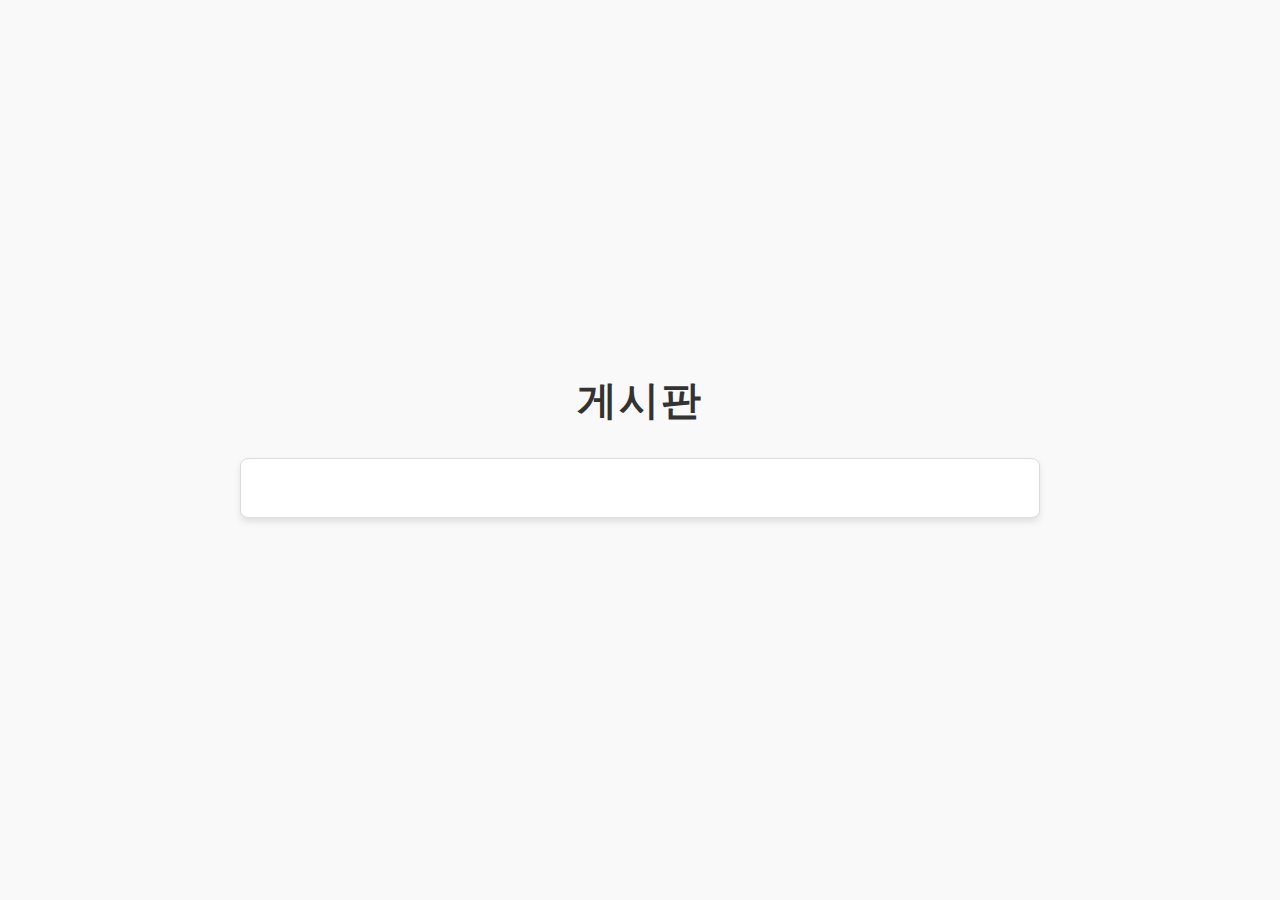
==== src/main/resources/templates/index.html @ 79c46a9c "." ====
<!DOCTYPE html>
<html xmlns:th="http://www.thymeleaf.org">
<head>
    <title>Board Main Page</title>
    <style>
        /* Reset 기본 스타일 제거 */
        * {
            margin: 0;
            padding: 0;
            box-sizing: border-box;
        }

        /* 바디 스타일 */
        body {
            font-family: 'Arial', sans-serif;
            background-color: #f9f9f9;
            margin: 0;
            padding: 0;
            display: flex;
            flex-direction: column;
            align-items: center;
            justify-content: center;
            min-height: 100vh;
        }

        /* 헤더 스타일 */
        h1 {
            text-align: center;
            color: #333;
            font-size: 2.5em;
            margin-bottom: 20px;
            text-transform: uppercase;
            letter-spacing: 2px;
        }

        /* 리스트 스타일 */
        ul {
            list-style-type: none;
            padding: 0;
            margin: 0 auto;
            width: 90%;
            max-width: 800px;
        }

        li {
            background-color: #fff;
            margin: 10px auto;
            padding: 20px;
            border: 1px solid #ddd;
            border-radius: 8px;
            box-shadow: 0 4px 6px rgba(0, 0, 0, 0.1);
            transition: transform 0.2s ease, box-shadow 0.2s ease;
        }

        li:hover {
            transform: translateY(-5px);
            box-shadow: 0 8px 15px rgba(0, 0, 0, 0.15);
        }

        /* 링크 스타일 */
        a {
            text-decoration: none;
            color: #007bff;
            font-size: 1.2em;
            font-weight: bold;
            display: inline-block;
            transition: color 0.3s ease;
        }

        a:hover {
            color: #0056b3;
            text-decoration: underline;
        }

        /* 반응형 디자인 */
        @media (max-width: 600px) {
            h1 {
                font-size: 2em;
            }

            li {
                padding: 15px;
            }

            a {
                font-size: 1em;
            }
        }
    </style>
</head>
<body>
<h1>게시판</h1>
<ul>
    <li th:each="boardCt : ${boardCtList}">
        <a th:href="@{'/board/' + ${boardCt.boardCtId}}">
            <span th:text="${boardCt.boardCtName}"></span>
        </a>
    </li>
</ul>
</body>
</html>
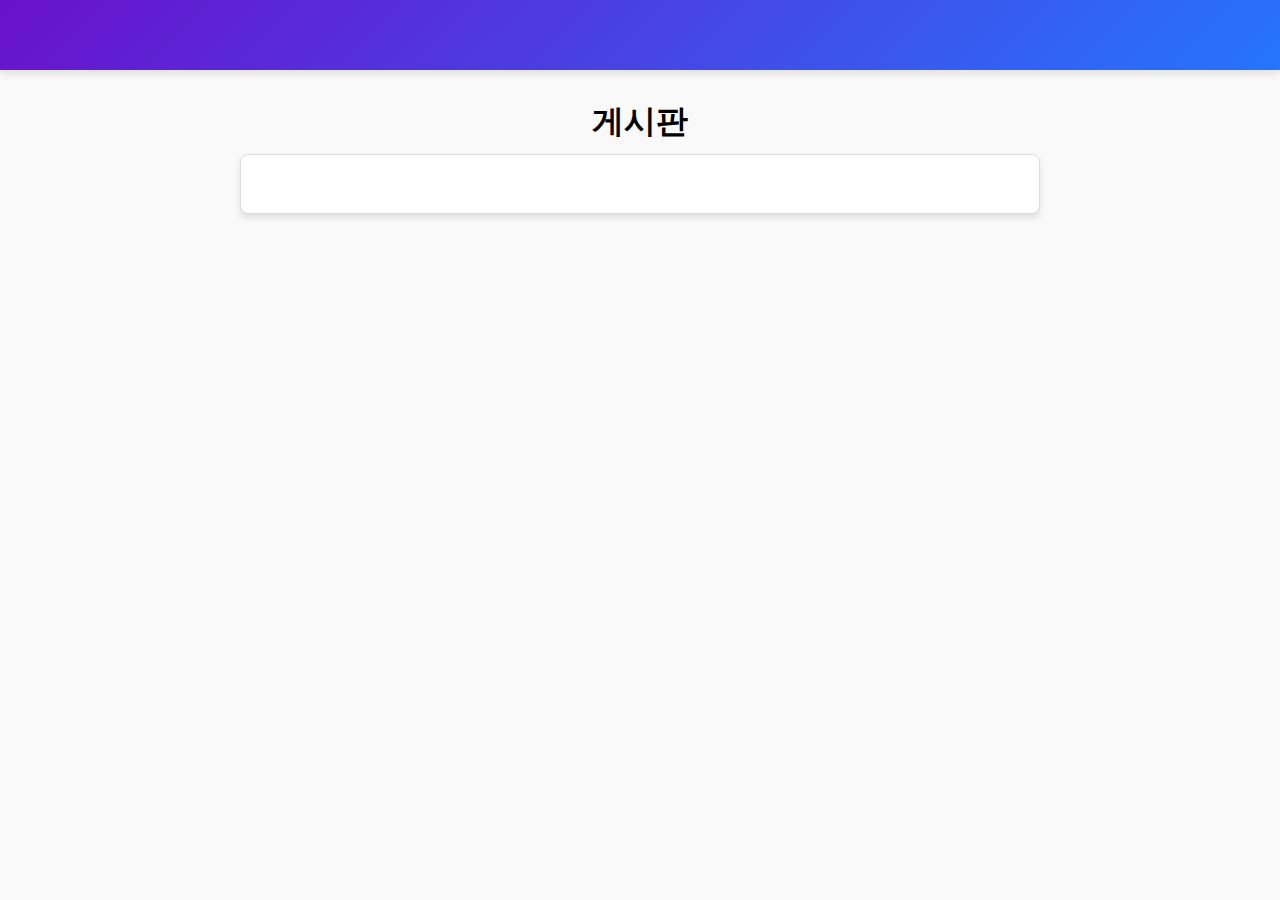
==== commit f54d21b6: "." ====
--- a/src/main/resources/templates/index.html
+++ b/src/main/resources/templates/index.html
@@ -16,21 +16,42 @@
             background-color: #f9f9f9;
             margin: 0;
             padding: 0;
-            display: flex;
-            flex-direction: column;
-            align-items: center;
-            justify-content: center;
-            min-height: 100vh;
         }
 
-        /* 헤더 스타일 */
-        h1 {
+        /* 고정된 네비게이션 스타일 */
+        .nav {
+            position: fixed; /* 상단 고정 */
+            top: 0;
+            left: 0;
+            width: 100%; /* 화면 전체 너비 */
+            height: 70px; /* 높이 지정 */
+            background: linear-gradient(135deg, #6a11cb, #2575fc); /* 멋진 그라데이션 */
+            box-shadow: 0 4px 8px rgba(0, 0, 0, 0.1); /* 그림자 추가 */
+            display: flex; /* 플렉스 박스 사용 */
+            align-items: center; /* 수직 정렬 */
+            justify-content: space-between; /* 좌우 요소 간격 */
+            padding: 0 30px; /* 좌우 패딩 */
+            z-index: 1000; /* 다른 요소보다 위로 표시 */
+        }
+
+        .nav a {
+            color: #fff;
+            text-decoration: none;
+            font-size: 1.1em;
+            font-weight: 500;
+            margin: 0 15px;
+            transition: color 0.3s ease;
+        }
+
+        .nav a:hover {
+            color: #f0f0f0;
+        }
+
+        /* 메인 컨텐츠 여백 */
+        .content {
+            margin-top: 80px; /* 고정된 네비게이션 높이만큼 여백 추가 */
             text-align: center;
-            color: #333;
-            font-size: 2.5em;
-            margin-bottom: 20px;
-            text-transform: uppercase;
-            letter-spacing: 2px;
+            padding: 20px;
         }
 
         /* 리스트 스타일 */
@@ -89,13 +110,18 @@
     </style>
 </head>
 <body>
-<h1>게시판</h1>
-<ul>
-    <li th:each="boardCt : ${boardCtList}">
-        <a th:href="@{'/board/' + ${boardCt.boardCtId}}">
-            <span th:text="${boardCt.boardCtName}"></span>
-        </a>
-    </li>
-</ul>
+<!-- 고정된 네비게이션 프래그먼트 -->
+<div th:replace="fragments/nav :: nav" class="nav"></div>
+
+<div class="content">
+    <h1>게시판</h1>
+    <ul>
+        <li th:each="boardCt : ${boardCtList}">
+            <a th:href="@{'/board/' + ${boardCt.boardCtId}}">
+                <span th:text="${boardCt.boardCtName}"></span>
+            </a>
+        </li>
+    </ul>
+</div>
 </body>
 </html>
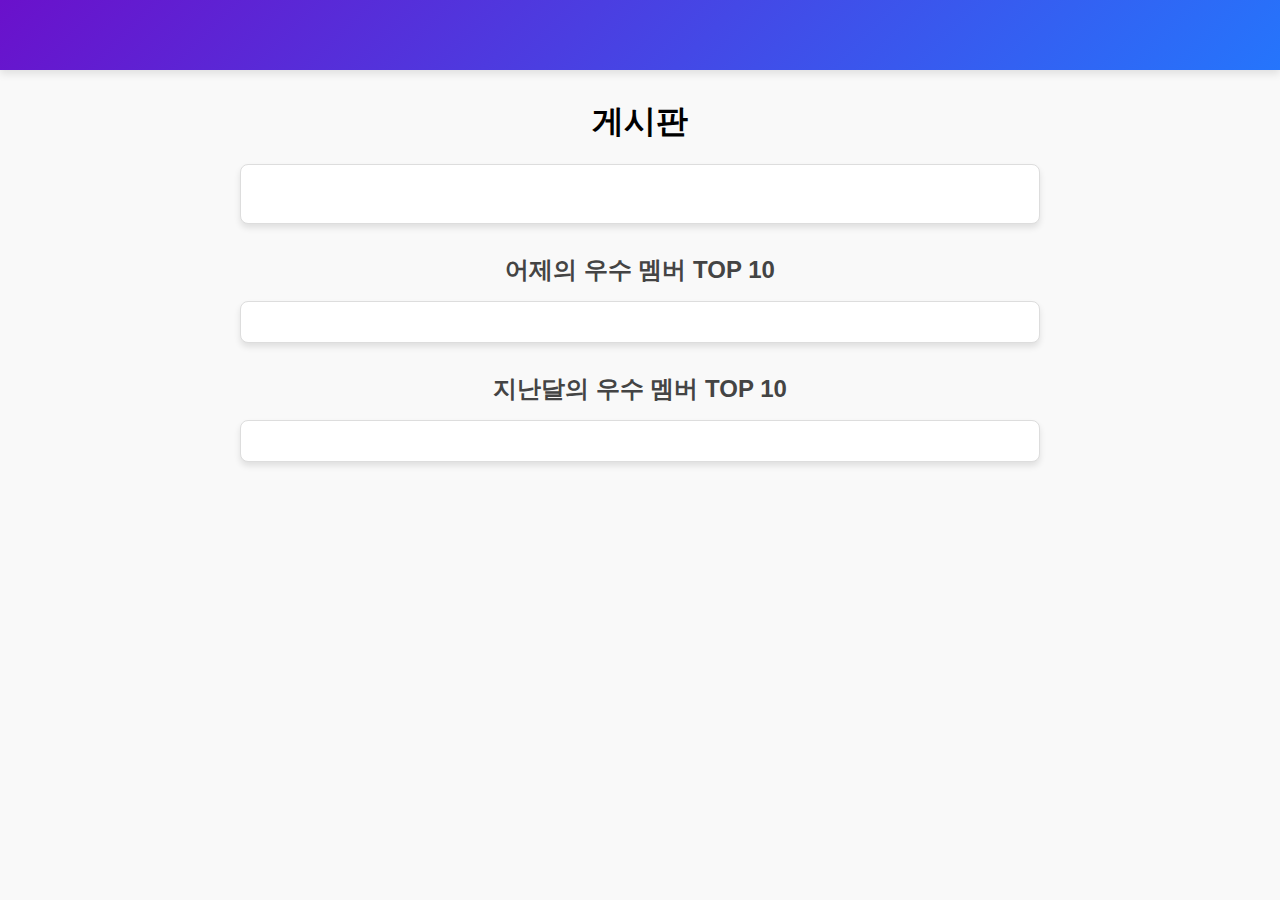
==== commit 60c91891: "." ====
--- a/src/main/resources/templates/index.html
+++ b/src/main/resources/templates/index.html
@@ -3,14 +3,12 @@
 <head>
     <title>Board Main Page</title>
     <style>
-        /* Reset 기본 스타일 제거 */
         * {
             margin: 0;
             padding: 0;
             box-sizing: border-box;
         }
 
-        /* 바디 스타일 */
         body {
             font-family: 'Arial', sans-serif;
             background-color: #f9f9f9;
@@ -18,20 +16,19 @@
             padding: 0;
         }
 
-        /* 고정된 네비게이션 스타일 */
         .nav {
-            position: fixed; /* 상단 고정 */
+            position: fixed;
             top: 0;
             left: 0;
-            width: 100%; /* 화면 전체 너비 */
-            height: 70px; /* 높이 지정 */
-            background: linear-gradient(135deg, #6a11cb, #2575fc); /* 멋진 그라데이션 */
-            box-shadow: 0 4px 8px rgba(0, 0, 0, 0.1); /* 그림자 추가 */
-            display: flex; /* 플렉스 박스 사용 */
-            align-items: center; /* 수직 정렬 */
-            justify-content: space-between; /* 좌우 요소 간격 */
-            padding: 0 30px; /* 좌우 패딩 */
-            z-index: 1000; /* 다른 요소보다 위로 표시 */
+            width: 100%;
+            height: 70px;
+            background: linear-gradient(135deg, #6a11cb, #2575fc);
+            box-shadow: 0 4px 8px rgba(0, 0, 0, 0.1);
+            display: flex;
+            align-items: center;
+            justify-content: space-between;
+            padding: 0 30px;
+            z-index: 1000;
         }
 
         .nav a {
@@ -47,14 +44,21 @@
             color: #f0f0f0;
         }
 
-        /* 메인 컨텐츠 여백 */
         .content {
-            margin-top: 80px; /* 고정된 네비게이션 높이만큼 여백 추가 */
+            margin-top: 80px;
             text-align: center;
             padding: 20px;
         }
 
-        /* 리스트 스타일 */
+        h1 {
+            margin-bottom: 20px;
+        }
+
+        h2 {
+            margin: 30px 0 15px;
+            color: #444;
+        }
+
         ul {
             list-style-type: none;
             padding: 0;
@@ -78,7 +82,6 @@
             box-shadow: 0 8px 15px rgba(0, 0, 0, 0.15);
         }
 
-        /* 링크 스타일 */
         a {
             text-decoration: none;
             color: #007bff;
@@ -93,7 +96,6 @@
             text-decoration: underline;
         }
 
-        /* 반응형 디자인 */
         @media (max-width: 600px) {
             h1 {
                 font-size: 2em;
@@ -110,9 +112,10 @@
     </style>
 </head>
 <body>
-<!-- 고정된 네비게이션 프래그먼트 -->
+<!-- 고정된 네비게이션 -->
 <div th:replace="fragments/nav :: nav" class="nav"></div>
 
+<!-- 메인 컨텐츠 -->
 <div class="content">
     <h1>게시판</h1>
     <ul>
@@ -122,6 +125,23 @@
             </a>
         </li>
     </ul>
+
+    <!-- 어제의 우수 멤버 TOP 10 -->
+    <h2>어제의 우수 멤버 TOP 10</h2>
+    <ul>
+        <li th:each="member : ${yesterdayTopMembers}">
+            <span th:text="${member.rank} + '위: ' + ${member.name}"></span>
+        </li>
+    </ul>
+
+    <!-- 지난달의 우수 멤버 TOP 10 -->
+    <h2>지난달의 우수 멤버 TOP 10</h2>
+    <ul>
+        <li th:each="member : ${lastMonthTopMembers}">
+            <span th:text="${member.rank} + '위: ' + ${member.name}"></span>
+        </li>
+    </ul>
 </div>
+
 </body>
 </html>
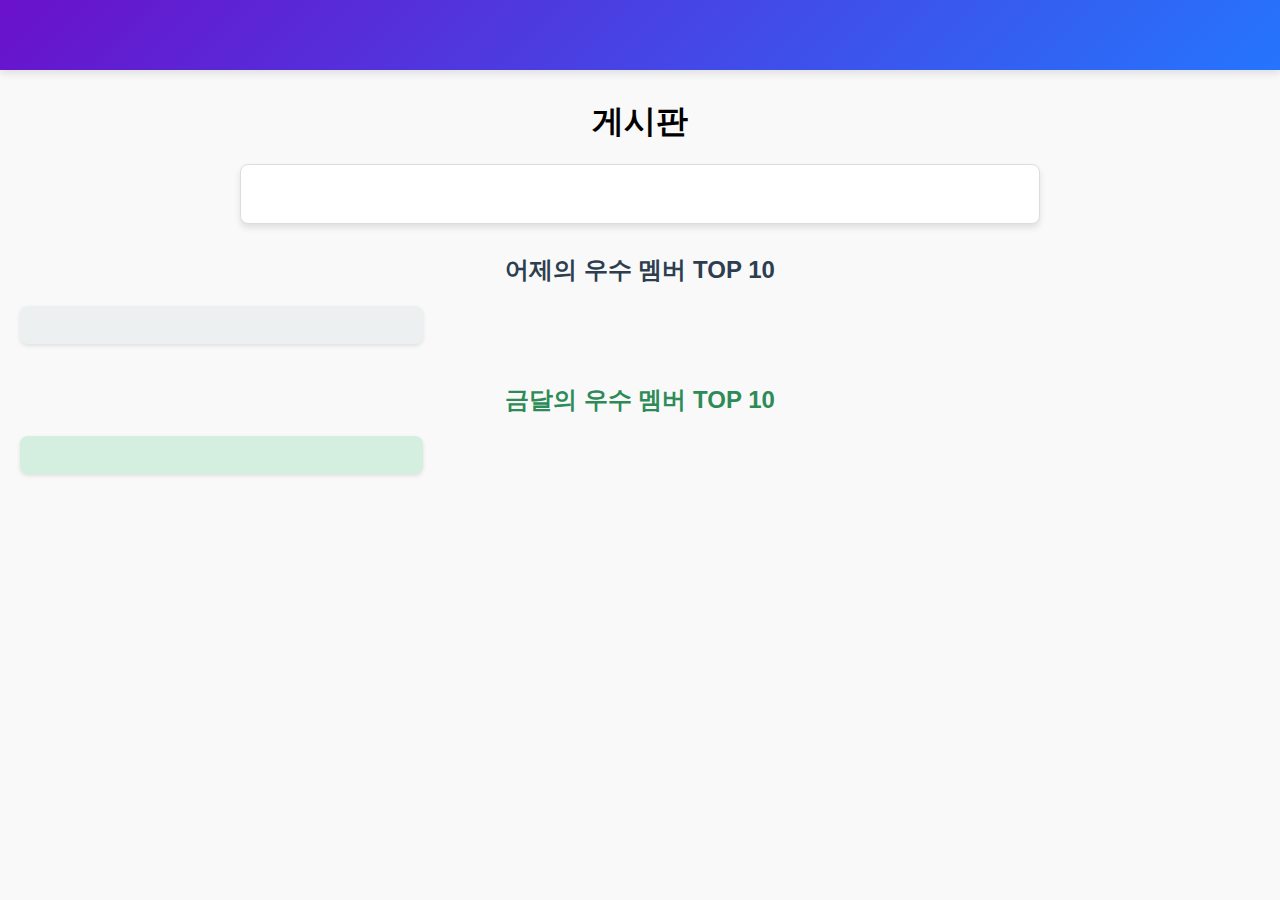
==== commit 2d635687: "." ====
--- a/src/main/resources/templates/index.html
+++ b/src/main/resources/templates/index.html
@@ -127,20 +127,42 @@
     </ul>
 
     <!-- 어제의 우수 멤버 TOP 10 -->
-    <h2>어제의 우수 멤버 TOP 10</h2>
-    <ul>
-        <li th:each="member : ${yesterdayTopMembers}">
-            <span th:text="${member.rank} + '위: ' + ${member.name}"></span>
-        </li>
-    </ul>
+    <h2 style="font-weight: bold; color: #2C3E50; margin-bottom: 20px;">어제의 우수 멤버 TOP 10</h2>
+    <div style="display: flex; flex-wrap: wrap; gap: 15px;">
+        <div th:each="member : ${yesterdayTopMembers}"
+             style="width: calc(33.333% - 10px); background-color: #ECF0F1; padding: 15px; border-radius: 8px; box-shadow: 0 2px 4px rgba(0,0,0,0.1);">
+            <h3 style="margin: 0; color: #2980B9;">
+                <span th:text="${member.rank} + '위'"></span>
+            </h3>
+            <p style="margin: 8px 0; font-size: 16px; color: #34495E;">
+                <span th:text="'이름: ' + ${member.name}"></span>
+            </p>
+            <p style="margin: 0; font-size: 14px; color: #7F8C8D;">
+                <span th:text="'점수: ' + ${member.score}"></span>
+            </p>
+        </div>
+    </div>
 
-    <!-- 지난달의 우수 멤버 TOP 10 -->
-    <h2>지난달의 우수 멤버 TOP 10</h2>
-    <ul>
-        <li th:each="member : ${lastMonthTopMembers}">
-            <span th:text="${member.rank} + '위: ' + ${member.name}"></span>
-        </li>
-    </ul>
+    <!-- 금달의 우수 멤버 TOP 10 -->
+    <h2 style="font-weight: bold; color: #2E8B57; margin-top: 40px; margin-bottom: 20px;">금달의 우수 멤버 TOP 10</h2>
+    <div style="display: flex; flex-wrap: wrap; gap: 15px;">
+        <div th:each="member : ${currentMonthTopMembers}"
+             style="width: calc(33.333% - 10px); background-color: #D4EFDF; padding: 15px; border-radius: 8px; box-shadow: 0 2px 4px rgba(0,0,0,0.1);">
+            <h3 style="margin: 0; color: #1E8449;">
+                <span th:text="${member.rank} + '위'"></span>
+            </h3>
+            <p style="margin: 8px 0; font-size: 16px; color: #2C3E50;">
+                <span th:text="'이름: ' + ${member.name}"></span>
+            </p>
+            <p style="margin: 0; font-size: 14px; color: #7DCEA0;">
+                <span th:text="'점수: ' + ${member.score}"></span>
+            </p>
+        </div>
+    </div>
+
+
+
+
 </div>
 
 </body>
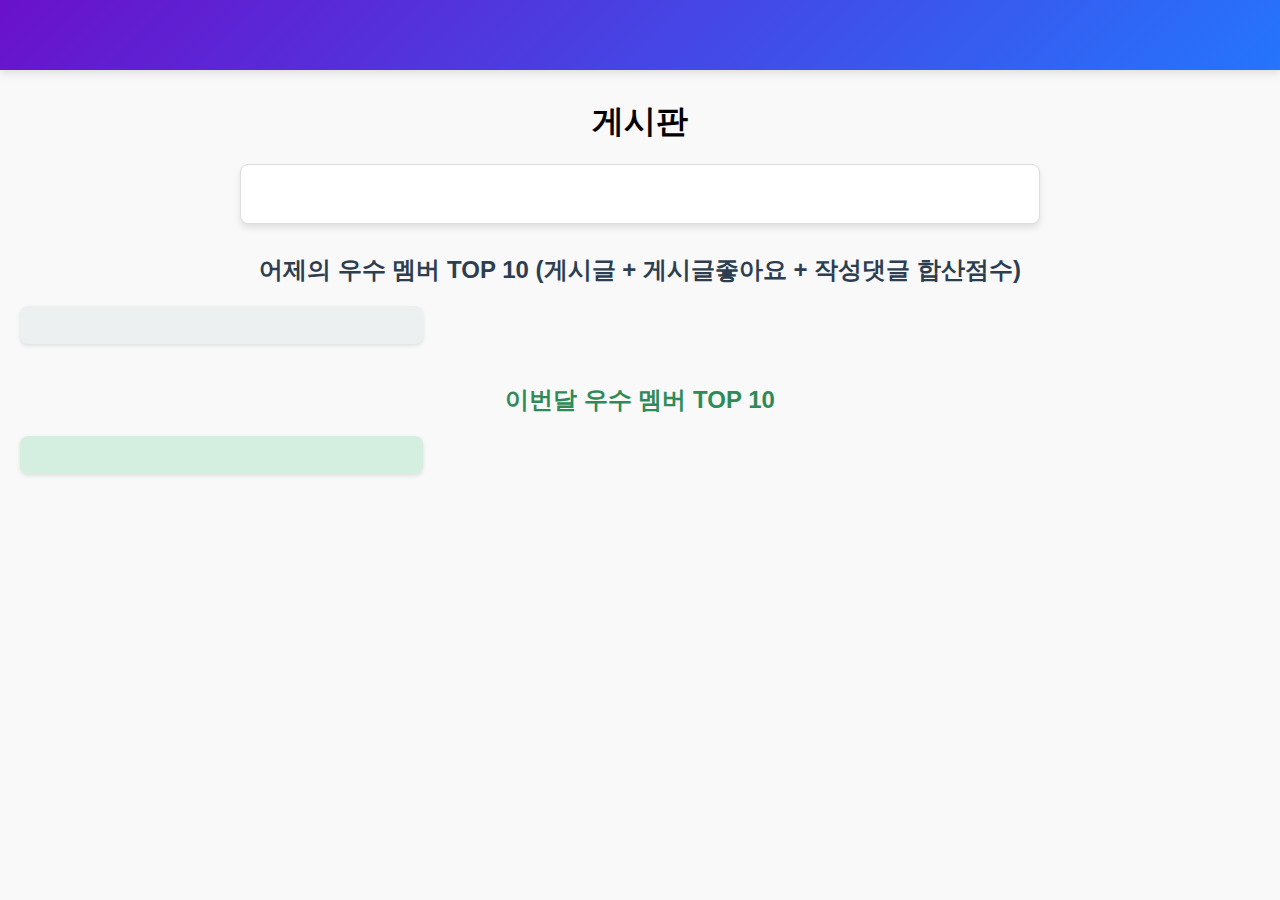
==== commit 8f973f5d: "." ====
--- a/src/main/resources/templates/index.html
+++ b/src/main/resources/templates/index.html
@@ -127,15 +127,15 @@
     </ul>
 
     <!-- 어제의 우수 멤버 TOP 10 -->
-    <h2 style="font-weight: bold; color: #2C3E50; margin-bottom: 20px;">어제의 우수 멤버 TOP 10</h2>
+    <h2 style="font-weight: bold; color: #2C3E50; margin-bottom: 20px;">어제의 우수 멤버 TOP 10 (게시글 + 게시글좋아요 + 작성댓글 합산점수)</h2>
     <div style="display: flex; flex-wrap: wrap; gap: 15px;">
         <div th:each="member : ${yesterdayTopMembers}"
              style="width: calc(33.333% - 10px); background-color: #ECF0F1; padding: 15px; border-radius: 8px; box-shadow: 0 2px 4px rgba(0,0,0,0.1);">
             <h3 style="margin: 0; color: #2980B9;">
-                <span th:text="${member.rank} + '위'"></span>
+                <span th:text="${member.ranking} + '위'"></span>
             </h3>
             <p style="margin: 8px 0; font-size: 16px; color: #34495E;">
-                <span th:text="'이름: ' + ${member.name}"></span>
+                <span th:text="'이름: ' + ${member.memberId}"></span>
             </p>
             <p style="margin: 0; font-size: 14px; color: #7F8C8D;">
                 <span th:text="'점수: ' + ${member.score}"></span>
@@ -143,19 +143,19 @@
         </div>
     </div>
 
-    <!-- 금달의 우수 멤버 TOP 10 -->
-    <h2 style="font-weight: bold; color: #2E8B57; margin-top: 40px; margin-bottom: 20px;">금달의 우수 멤버 TOP 10</h2>
+    <!-- 이번달 우수 멤버 TOP 10 -->
+    <h2 style="font-weight: bold; color: #2E8B57; margin-top: 40px; margin-bottom: 20px;">이번달 우수 멤버 TOP 10</h2>
     <div style="display: flex; flex-wrap: wrap; gap: 15px;">
-        <div th:each="member : ${currentMonthTopMembers}"
+        <div th:each="member : ${monthTopMembers}"
              style="width: calc(33.333% - 10px); background-color: #D4EFDF; padding: 15px; border-radius: 8px; box-shadow: 0 2px 4px rgba(0,0,0,0.1);">
             <h3 style="margin: 0; color: #1E8449;">
-                <span th:text="${member.rank} + '위'"></span>
+                <span th:text="${member.ranking} + '위'"></span>
             </h3>
             <p style="margin: 8px 0; font-size: 16px; color: #2C3E50;">
-                <span th:text="'이름: ' + ${member.name}"></span>
+                <span th:text="'이름: ' + ${member.memberId}"></span>
             </p>
             <p style="margin: 0; font-size: 14px; color: #7DCEA0;">
-                <span th:text="'점수: ' + ${member.score}"></span>
+                <span th:text="'이번달 우수멤버 선정 횟수 : ' + ${member.selectedCntInThisMonth}"></span>
             </p>
         </div>
     </div>
